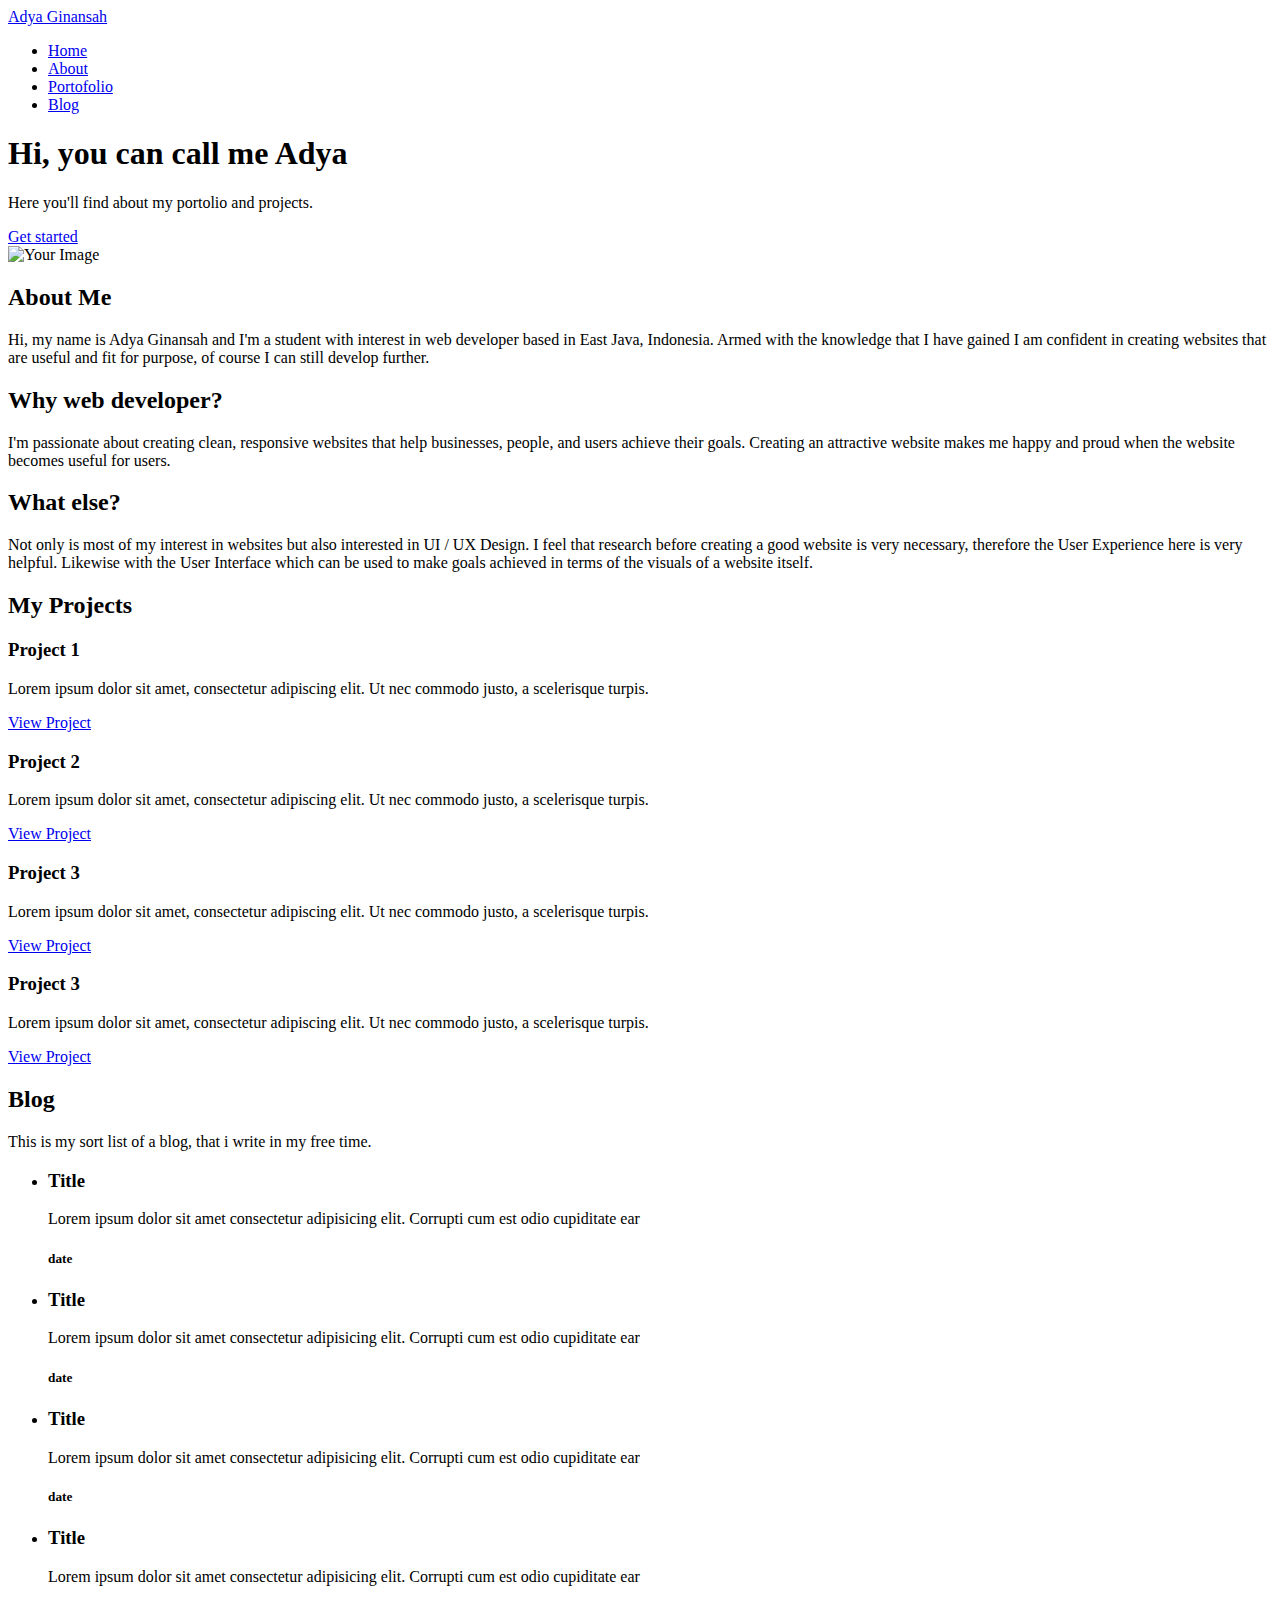
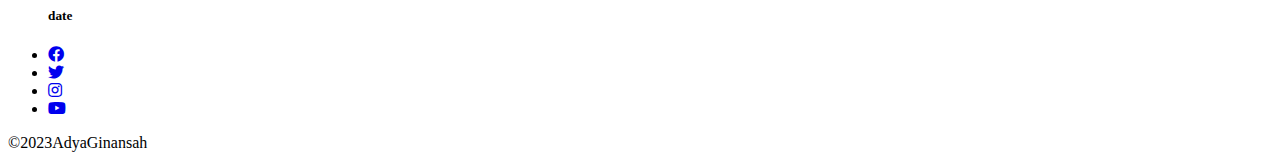
==== index.html @ aa58d30d "prettier html" ====
<!DOCTYPE html>
<html lang="en">

<head>
    <meta charset="UTF-8">
    <meta http-equiv="X-UA-Compatible" content="IE=edge">
    <meta name="viewport" content="width=device-width, initial-scale=1.0">
    <link rel="stylesheet" href="https://cdnjs.cloudflare.com/ajax/libs/font-awesome/5.15.3/css/all.min.css">
    <link rel="stylesheet" href="style.css">
    <title>Document</title>
    <script src="script.js"></script>
</head>

<body>
    <nav class="navbar">
        <div class="container">
            <a class="navbar-brand" href="#">
                <span class="TagName">Adya Ginansah</span>
            </a>
            <ul class="navbar-nav">
                <li class="nav-item"><a class="nav-link" href="#hero">Home</a></li>
                <li class="nav-item"><a class="nav-link" href="#about">About</a></li>
                <li class="nav-item"><a class="nav-link" href="#projects">Portofolio</a></li>
                <li class="nav-item"><a class="nav-link" href="#">Blog</a></li>
            </ul>
        </div>
    </nav>

    <section class="hero" id="hero">
        <div class="hero-content">
            <h1>Hi, you can call me Adya</h1>
            <p>Here you'll find about my portolio and projects.</p>
            <a href="#" class="cta-button">Get started</a>
        </div>
        <div class="hero-pic">
            <div class="shape"></div>
            <div class="shape2"></div>
            <div class="image">
                <img src="picMe.png" alt="Your Image">
            </div>
        </div>
    </section>

    <section class="about-me" id="about">
        <div class="about-me-content">
            <h2>About Me</h2>
            <p>Hi, my name is Adya Ginansah and I'm a student with interest in web developer based in East Java,
                Indonesia. Armed with the knowledge that I have gained I am confident in creating websites that are
                useful and fit for purpose, of course I can still develop further.</p>
            <h2>Why web developer?</h2>
            <p>I'm passionate about creating clean, responsive websites that help businesses, people, and users achieve
                their goals. Creating an attractive website makes me happy and proud when the website becomes useful for
                users.</p>
            <h2>What else?</h2>
            <p>Not only is most of my interest in websites but also interested in UI / UX Design. I feel that research
                before creating a good website is very necessary, therefore the User Experience here is very helpful.
                Likewise with the User Interface which can be used to make goals achieved in terms of the visuals of a
                website itself.</p>
        </div>
    </section>

    <section class="projects" id="projects">
        <div class="projects-content">
            <h2>My Projects</h2>
            <div class="row">
                <div class="card">
                    <div class="card-content">
                        <h3>Project 1</h3>
                        <p>Lorem ipsum dolor sit amet, consectetur adipiscing elit. Ut nec commodo justo, a scelerisque
                            turpis.</p>
                        <a href="#" class="cta-button">View Project</a>
                    </div>
                </div>
                <div class="card">
                    <div class="card-content">
                        <h3>Project 2</h3>
                        <p>Lorem ipsum dolor sit amet, consectetur adipiscing elit. Ut nec commodo justo, a scelerisque
                            turpis.</p>
                        <a href="#" class="cta-button">View Project</a>
                    </div>
                </div>
                <div class="card">
                    <div class="card-content">
                        <h3>Project 3</h3>
                        <p>Lorem ipsum dolor sit amet, consectetur adipiscing elit. Ut nec commodo justo, a scelerisque
                            turpis.</p>
                        <a href="#" class="cta-button">View Project</a>
                    </div>
                </div>
                <div class="card">
                    <div class="card-content">
                        <h3>Project 3</h3>
                        <p>Lorem ipsum dolor sit amet, consectetur adipiscing elit. Ut nec commodo justo, a scelerisque
                            turpis.</p>
                        <a href="#" class="cta-button">View Project</a>
                    </div>
                </div>
            </div>
        </div>
    </section>

    <section class="blog">
        <div class="blog-content">
            <h2>Blog</h2>
            <p>This is my sort list of a blog, that i write in my free time.</p>
            <ul class="list">
                <li class="card-list" onclick="">
                    <div class="list-content">
                        <h3>Title</h3>
                        <p>Lorem ipsum dolor sit amet consectetur adipisicing elit. Corrupti cum est odio cupiditate ear
                        </p>
                        <h5>date</h5>
                    </div>
                </li>
                <li class="card-list" onclick="">
                    <div class="list-content">
                        <h3>Title</h3>
                        <p>Lorem ipsum dolor sit amet consectetur adipisicing elit. Corrupti cum est odio cupiditate ear
                        </p>
                        <h5>date</h5>
                    </div>
                </li>
                <li class="card-list" onclick="">
                    <div class="list-content">
                        <h3>Title</h3>
                        <p>Lorem ipsum dolor sit amet consectetur adipisicing elit. Corrupti cum est odio cupiditate ear
                        </p>
                        <h5>date</h5>
                    </div>
                </li>
                <li class="card-list" onclick="">
                    <div class="list-content">
                        <h3>Title</h3>
                        <p>Lorem ipsum dolor sit amet consectetur adipisicing elit. Corrupti cum est odio cupiditate ear
                        </p>
                        <h5>date</h5>
                    </div>
                </li>

            </ul>
        </div>
    </section>

    <footer>
        <ul class="social-icons">
            <li><a href="#"><i class="fab fa-facebook"></i></a></li>
            <li><a href="#"><i class="fab fa-twitter"></i></a></li>
            <li><a href="#"><i class="fab fa-instagram"></i></a></li>
            <li><a href="#"><i class="fab fa-youtube"></i></a></li>
        </ul>
        <p>&copy;2023AdyaGinansah</p>
    </footer>

</body>

</html>
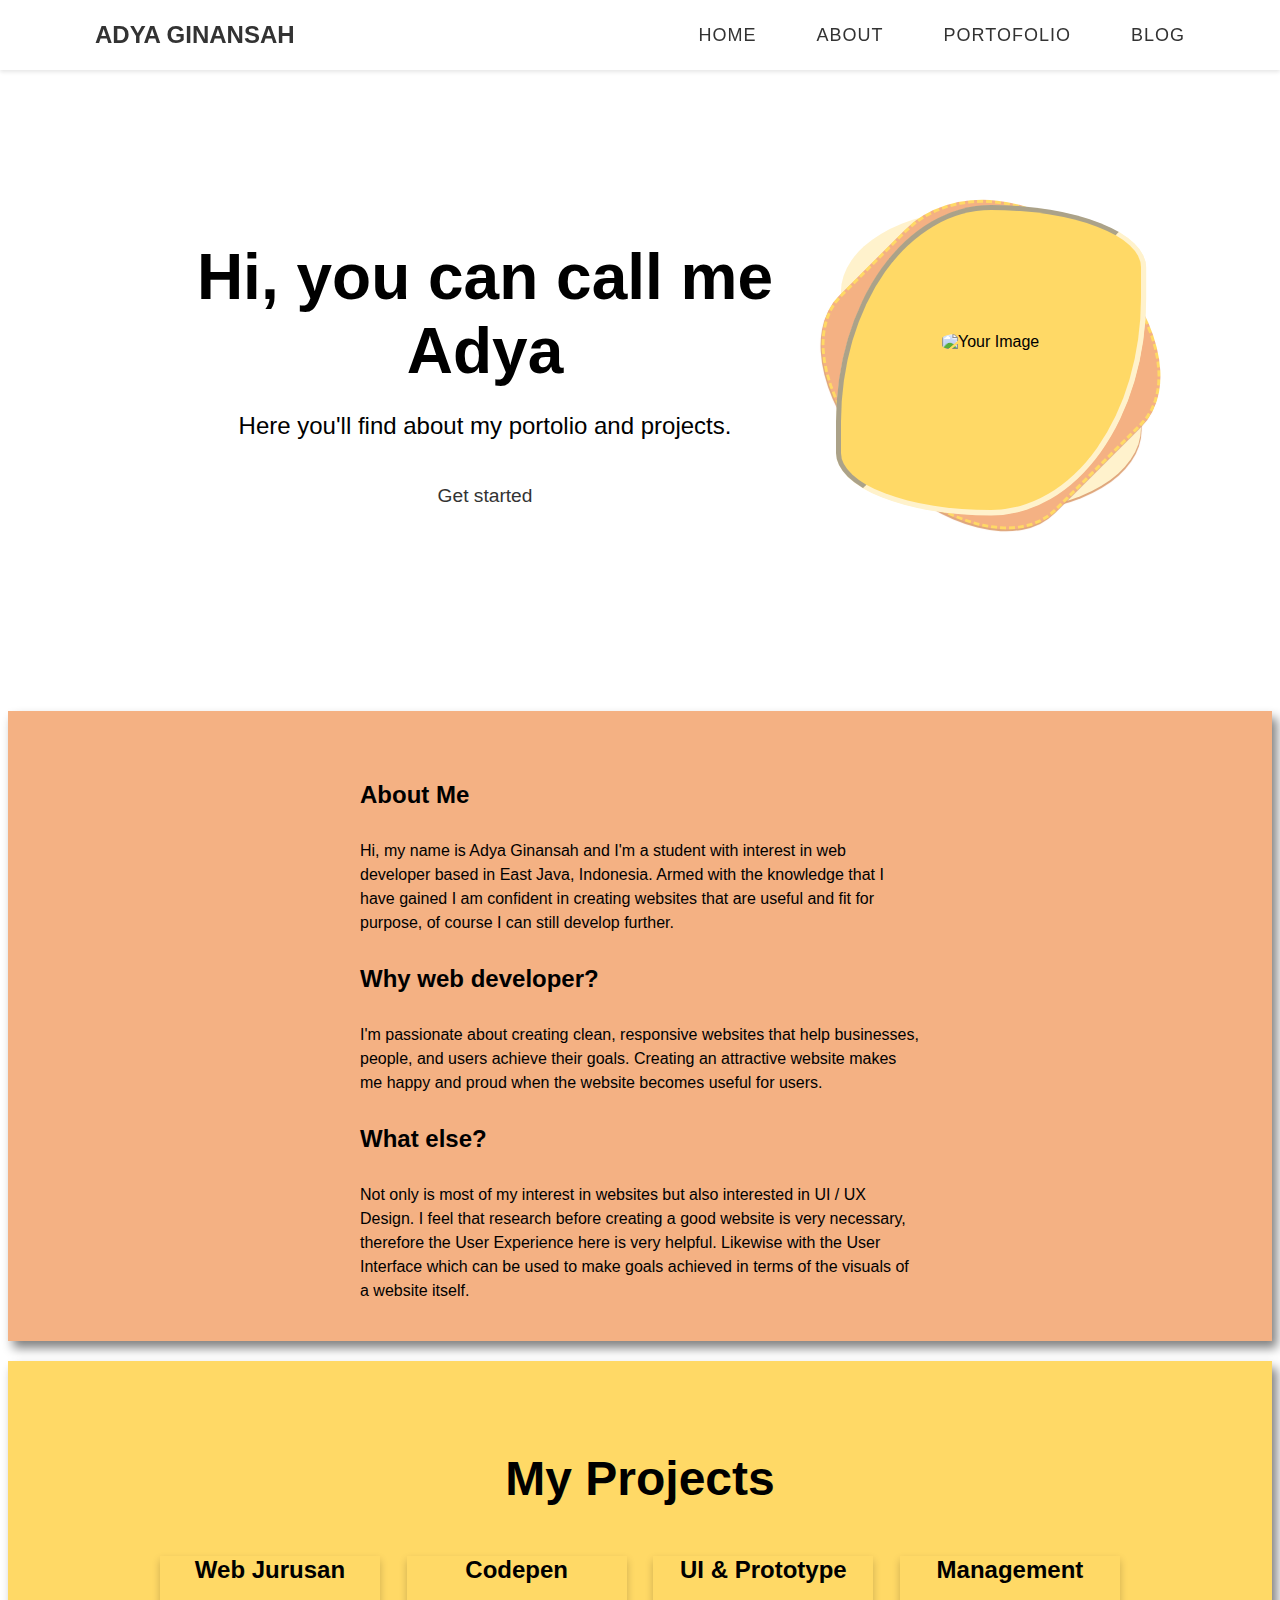
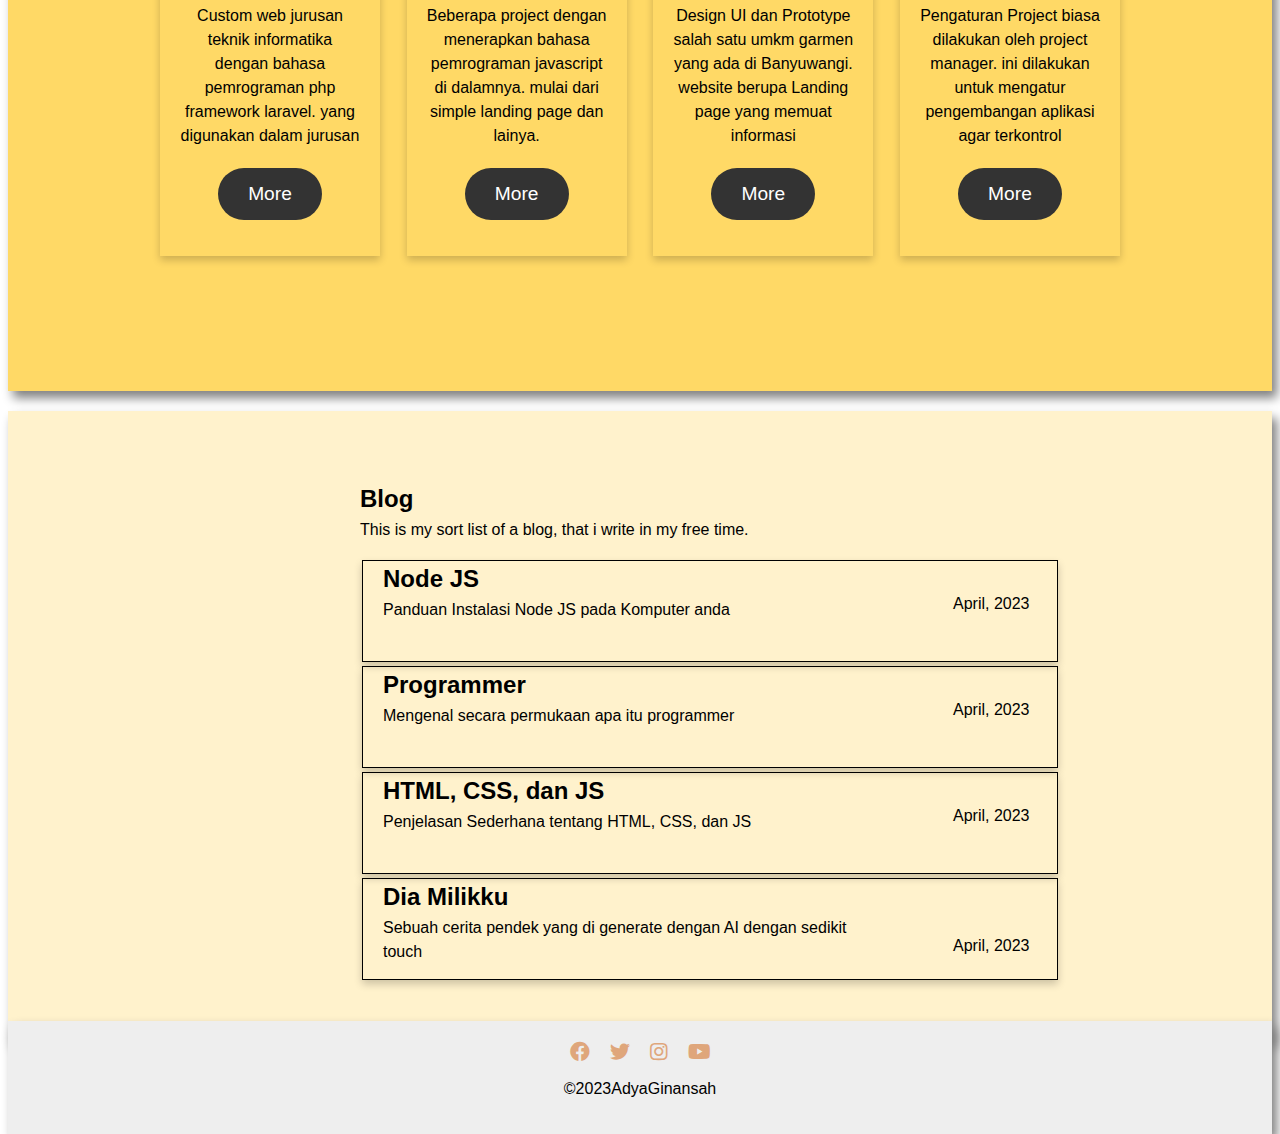
==== commit 107f8436: "add content untuk projects and list blog" ====
--- a/index.html
+++ b/index.html
@@ -65,34 +65,35 @@
             <div class="row">
                 <div class="card">
                     <div class="card-content">
-                        <h3>Project 1</h3>
-                        <p>Lorem ipsum dolor sit amet, consectetur adipiscing elit. Ut nec commodo justo, a scelerisque
-                            turpis.</p>
-                        <a href="#" class="cta-button">View Project</a>
+                        <h3>Web Jurusan</h3>
+                        <p>Custom web jurusan teknik informatika dengan bahasa pemrograman php framework laravel. yang
+                            digunakan dalam jurusan</p>
+                        <a href="https://github.com/Politeknik-Banyuwangi/custom-webjurusan-kelompok-3-2g.git"
+                            class="cta-button">More</a>
                     </div>
                 </div>
                 <div class="card">
                     <div class="card-content">
-                        <h3>Project 2</h3>
-                        <p>Lorem ipsum dolor sit amet, consectetur adipiscing elit. Ut nec commodo justo, a scelerisque
-                            turpis.</p>
-                        <a href="#" class="cta-button">View Project</a>
+                        <h3>Codepen</h3>
+                        <p>Beberapa project dengan menerapkan bahasa pemrograman javascript di dalamnya. mulai dari
+                            simple landing page dan lainya.</p>
+                        <a href="https://codepen.io/GiAdya/pens/" class="cta-button">More</a>
                     </div>
                 </div>
                 <div class="card">
                     <div class="card-content">
-                        <h3>Project 3</h3>
-                        <p>Lorem ipsum dolor sit amet, consectetur adipiscing elit. Ut nec commodo justo, a scelerisque
-                            turpis.</p>
-                        <a href="#" class="cta-button">View Project</a>
+                        <h3>UI & Prototype</h3>
+                        <p>Design UI dan Prototype salah satu umkm garmen yang ada di Banyuwangi. website berupa Landing
+                            page yang memuat informasi</p>
+                        <a href="https://shorten.world/08n-1" class="cta-button">More</a>
                     </div>
                 </div>
                 <div class="card">
                     <div class="card-content">
-                        <h3>Project 3</h3>
-                        <p>Lorem ipsum dolor sit amet, consectetur adipiscing elit. Ut nec commodo justo, a scelerisque
-                            turpis.</p>
-                        <a href="#" class="cta-button">View Project</a>
+                        <h3>Management</h3>
+                        <p>Pengaturan Project biasa dilakukan oleh project manager. ini dilakukan untuk mengatur
+                            pengembangan aplikasi agar terkontrol</p>
+                        <a href="https://shorturl.at/ouOW8" class="cta-button">More</a>
                     </div>
                 </div>
             </div>
@@ -104,36 +105,36 @@
             <h2>Blog</h2>
             <p>This is my sort list of a blog, that i write in my free time.</p>
             <ul class="list">
-                <li class="card-list" onclick="">
+                <li class="card-list"
+                    onclick="window.location.href='https://medium.com/@adyagi14/cara-install-node-js-di-pc-anda-9ef51f35df96'">
                     <div class="list-content">
-                        <h3>Title</h3>
-                        <p>Lorem ipsum dolor sit amet consectetur adipisicing elit. Corrupti cum est odio cupiditate ear
-                        </p>
-                        <h5>date</h5>
+                        <h3>Node JS</h3>
+                        <p>Panduan Instalasi Node JS pada Komputer anda</p>
+                        <h5>April, 2023</h5>
                     </div>
                 </li>
-                <li class="card-list" onclick="">
+                <li class="card-list"
+                    onclick="window.location.href='https://medium.com/@adyagi14/apasih-programmer-b243c54d6e62'">
                     <div class="list-content">
-                        <h3>Title</h3>
-                        <p>Lorem ipsum dolor sit amet consectetur adipisicing elit. Corrupti cum est odio cupiditate ear
-                        </p>
-                        <h5>date</h5>
+                        <h3>Programmer</h3>
+                        <p>Mengenal secara permukaan apa itu programmer</p>
+                        <h5>April, 2023</h5>
                     </div>
                 </li>
-                <li class="card-list" onclick="">
+                <li class="card-list"
+                    onclick="window.location.href='https://medium.com/@adyagi14/html-css-dan-js-2e1acf3cd3ee'">
                     <div class="list-content">
-                        <h3>Title</h3>
-                        <p>Lorem ipsum dolor sit amet consectetur adipisicing elit. Corrupti cum est odio cupiditate ear
-                        </p>
-                        <h5>date</h5>
+                        <h3>HTML, CSS, dan JS</h3>
+                        <p>Penjelasan Sederhana tentang HTML, CSS, dan JS</p>
+                        <h5>April, 2023</h5>
                     </div>
                 </li>
-                <li class="card-list" onclick="">
+                <li class="card-list"
+                    onclick="window.location.href='https://medium.com/@adyagi14/dia-milikku-f640db33f05a'">
                     <div class="list-content">
-                        <h3>Title</h3>
-                        <p>Lorem ipsum dolor sit amet consectetur adipisicing elit. Corrupti cum est odio cupiditate ear
-                        </p>
-                        <h5>date</h5>
+                        <h3>Dia Milikku</h3>
+                        <p>Sebuah cerita pendek yang di generate dengan AI dengan sedikit touch</p>
+                        <h5>April, 2023</h5>
                     </div>
                 </li>
 
--- a/style.css
+++ b/style.css
@@ -0,0 +1,371 @@
+* {
+    font-family: 'Segoe UI', Tahoma, Geneva, Verdana, sans-serif;
+}
+
+.navbar {
+    position: fixed;
+    top: 0;
+    left: 0;
+    width: 100%;
+    background-color: #fff;
+    box-shadow: 0 2px 4px rgba(0, 0, 0, 0.1);
+    z-index: 9999;
+}
+
+.navbar .container {
+    display: flex;
+    justify-content: space-between;
+    align-items: center;
+    height: 70px;
+    padding: 0 15px;
+}
+
+.navbar-brand {
+    font-size: 24px;
+    /* adjust as needed */
+    font-weight: bold;
+    text-transform: uppercase;
+    text-decoration-line: none;
+    margin: 80px;
+}
+
+.TagName {
+    color: #333;
+    /* change to your desired color */
+}
+
+.navbar-nav {
+    display: flex;
+    list-style: none;
+    margin: 80px;
+    padding: 0;
+}
+
+.navbar-nav li {
+    margin-left: 60px;
+}
+
+.navbar-nav li:first-child {
+    margin-left: 0;
+}
+
+.nav-link {
+    color: #333;
+    text-decoration: none;
+    font-size: 18px;
+    font-weight: 500;
+    text-transform: uppercase;
+    letter-spacing: 1px;
+}
+
+.nav-link:hover {
+    color: #DFA67B;
+}
+
+.sticky {
+    position: fixed;
+    top: 0;
+}
+
+.hero {
+    max-height: 703px;
+    background-size: cover;
+    background-position: center;
+    display: flex;
+    justify-content: space-between;
+    align-items: center;
+}
+
+.hero-content {
+    text-align: center;
+    margin-left: 10%;
+    /* margin-top: 10%; */
+    /* color: #fff; */
+}
+
+.hero h1 {
+    font-size: 4rem;
+    margin-bottom: 20px;
+}
+
+.hero p {
+    font-size: 1.5rem;
+    margin-bottom: 30px;
+}
+
+.cta-button {
+    display: inline-block;
+    padding: 15px 30px;
+    background-color: #fff;
+    color: #333;
+    border-radius: 30px;
+    font-size: 1.2rem;
+    text-decoration: none;
+    transition: all 0.3s ease-in-out;
+}
+
+.cta-button:hover {
+    background-color: #DFA67B;
+    color: #fff;
+}
+
+.hero-pic {
+    display: flex;
+    justify-content: center;
+    align-items: center;
+    height: 100vh;
+    margin-right: 10%;
+    /* margin-top: 10%; */
+}
+
+.image {
+    width: 300px;
+    height: 300px;
+    background-color: #FFD966;
+    border-radius: 50% / 70% 20% 70% 20%;
+    display: flex;
+    justify-content: center;
+    align-items: center;
+    z-index: 1;
+    box-shadow: 0.2px 0.5px 0.6px #FFF2CC;
+    border: 5px inset #FFF2CC;
+
+}
+
+.image img {
+    max-width: 110%;
+    max-height: 110%;
+    margin-bottom: 35px;
+    border-radius: 30%;
+}
+
+.shape {
+    position: absolute;
+    display: block;
+    justify-content: center;
+    align-items: center;
+    width: 300px;
+    height: 300px;
+    border-radius: 50% / 30% 60% 30% 80%;
+    background-color: #FFF2CC;
+    z-index: 1;
+    box-shadow: 0.6px 2px 0.68px #DFA67B;
+}
+
+.shape2 {
+    position: absolute;
+    display: block;
+    justify-content: center;
+    align-items: center;
+    width: 300px;
+    height: 300px;
+    border-radius: 50% / 40% 30% 30% 30%;
+    background-color: #F4B183;
+    transform: rotate(45deg);
+    z-index: 1;
+    box-shadow: 0.6px 2px 0.68px #DFA67B;
+    border: medium dashed #FFD966;
+}
+
+.about-me {
+    height: 530px;
+    background-color: #F4B183;
+    padding: 50px 0;
+    box-shadow: 5px 7px 10px grey;
+}
+
+.about-me-content {
+    max-width: 560px;
+    margin: 5px auto;
+    /* text-align: center; */
+}
+
+.about-me h2 {
+    font-size: 1.5rem;
+    margin-bottom: 30px;
+}
+
+.about-me p {
+    font-size: 1rem;
+    line-height: 1.5;
+    margin-bottom: 30px;
+}
+
+.projects {
+    height: 530px;
+    background-color: #FFD966;
+    margin: 20px 0;
+    padding: 50px 0;
+    box-shadow: 5px 7px 10px grey;
+}
+
+.projects-content {
+    max-width: 960px;
+    max-height: 960px;
+    margin: 0 auto;
+    text-align: center;
+}
+
+.projects h2 {
+    font-size: 3rem;
+    margin-bottom: 50px;
+}
+
+.row {
+    display: flex;
+    justify-content: space-between;
+    align-items: flex-end;
+    flex-wrap: wrap;
+}
+
+.row .card {
+    width: 220px;
+    height: 300px;
+    margin: 0;
+    box-shadow: 0 4px 8px 0 rgba(0, 0, 0, 0.2);
+    transition: transform 0.3s;
+}
+
+.row .card:hover {
+    background-color: #fff;
+    transform: translateY(-10px);
+    box-shadow: 0 8px 16px 0 rgba(0, 0, 0, 0.2);
+}
+
+.row .card-content {
+    padding: 20px;
+}
+
+.row .card-content h3 {
+    font-size: 1.5rem;
+    margin-top: -20px;
+    margin-bottom: 20px;
+}
+
+.row .card-content p {
+    font-size: 1rem;
+    margin-bottom: 20px;
+    line-height: 1.5;
+}
+
+.row .cta-button {
+    display: inline-block;
+    padding: 15px 30px;
+    background-color: #333;
+    color: #fff;
+    border-radius: 30px;
+    font-size: 1.2rem;
+    text-decoration: none;
+    transition: all 0.3s ease-in-out;
+}
+
+.row .cta-button:hover {
+    background-color: #DFA67B;
+    color: #fff;
+}
+
+.blog {
+    height: 530px;
+    background-color: #FFF2CC;
+    margin: 20px 0;
+    padding: 50px 0;
+    box-shadow: 5px 7px 10px grey;
+}
+
+.blog-content {
+    max-width: 560px;
+    margin: 5px auto;
+    /* text-align: center; */
+}
+
+.blog h2 {
+    font-size: 1.5rem;
+    margin-bottom: -15px;
+}
+
+.blog {
+    font-size: 1rem;
+    line-height: 1.5;
+    margin-bottom: 30px;
+}
+
+.list {
+    list-style: none;
+    padding: 0;
+    margin: 0;
+    display: flex;
+    flex-wrap: wrap;
+    width: 700px;
+}
+
+.list .card-list {
+    width: 800px;
+    height: 100px;
+    margin: 2px;
+    border: 1px solid;
+    box-shadow: 0 4px 8px 0 rgba(0, 0, 0, 0.2);
+    cursor: pointer;
+}
+
+.list .card-list:hover {
+    background-color: #DFA67B;
+    color: #fff;
+    transform: translateY(-5px);
+    box-shadow: 0 15px 30px rgba(0, 0, 0, 0.1);
+}
+
+.list .list-content {
+    padding: 20px;
+}
+
+.list h3 {
+    font-size: 1.5rem;
+    margin-top: -20px;
+    margin-bottom: -15px;
+}
+
+.list p {
+    width: 500px;
+    font-size: 1rem;
+    margin-bottom: 20px;
+    line-height: 1.5;
+}
+
+.list-content>h5 {
+    font-size: 1rem;
+    margin-top: -50px;
+    margin-bottom: -60px;
+    margin-left: 570px;
+    font-weight: 400;
+}
+
+footer {
+    background-color: #eee;
+    margin-top: -50px;
+    margin-bottom: -20px;
+    padding: 20px;
+    text-align: center;
+    box-shadow: 5px 7px 10px grey;
+}
+
+.social-icons {
+    list-style: none;
+    display: flex;
+    justify-content: center;
+    align-items: center;
+    margin: 0;
+    padding: 0;
+}
+
+.social-icons li {
+    margin: 0 10px;
+}
+
+.social-icons a {
+    color: #DFA67B;
+    font-size: 20px;
+}
+
+.social-icons a:hover {
+    color: #333;
+}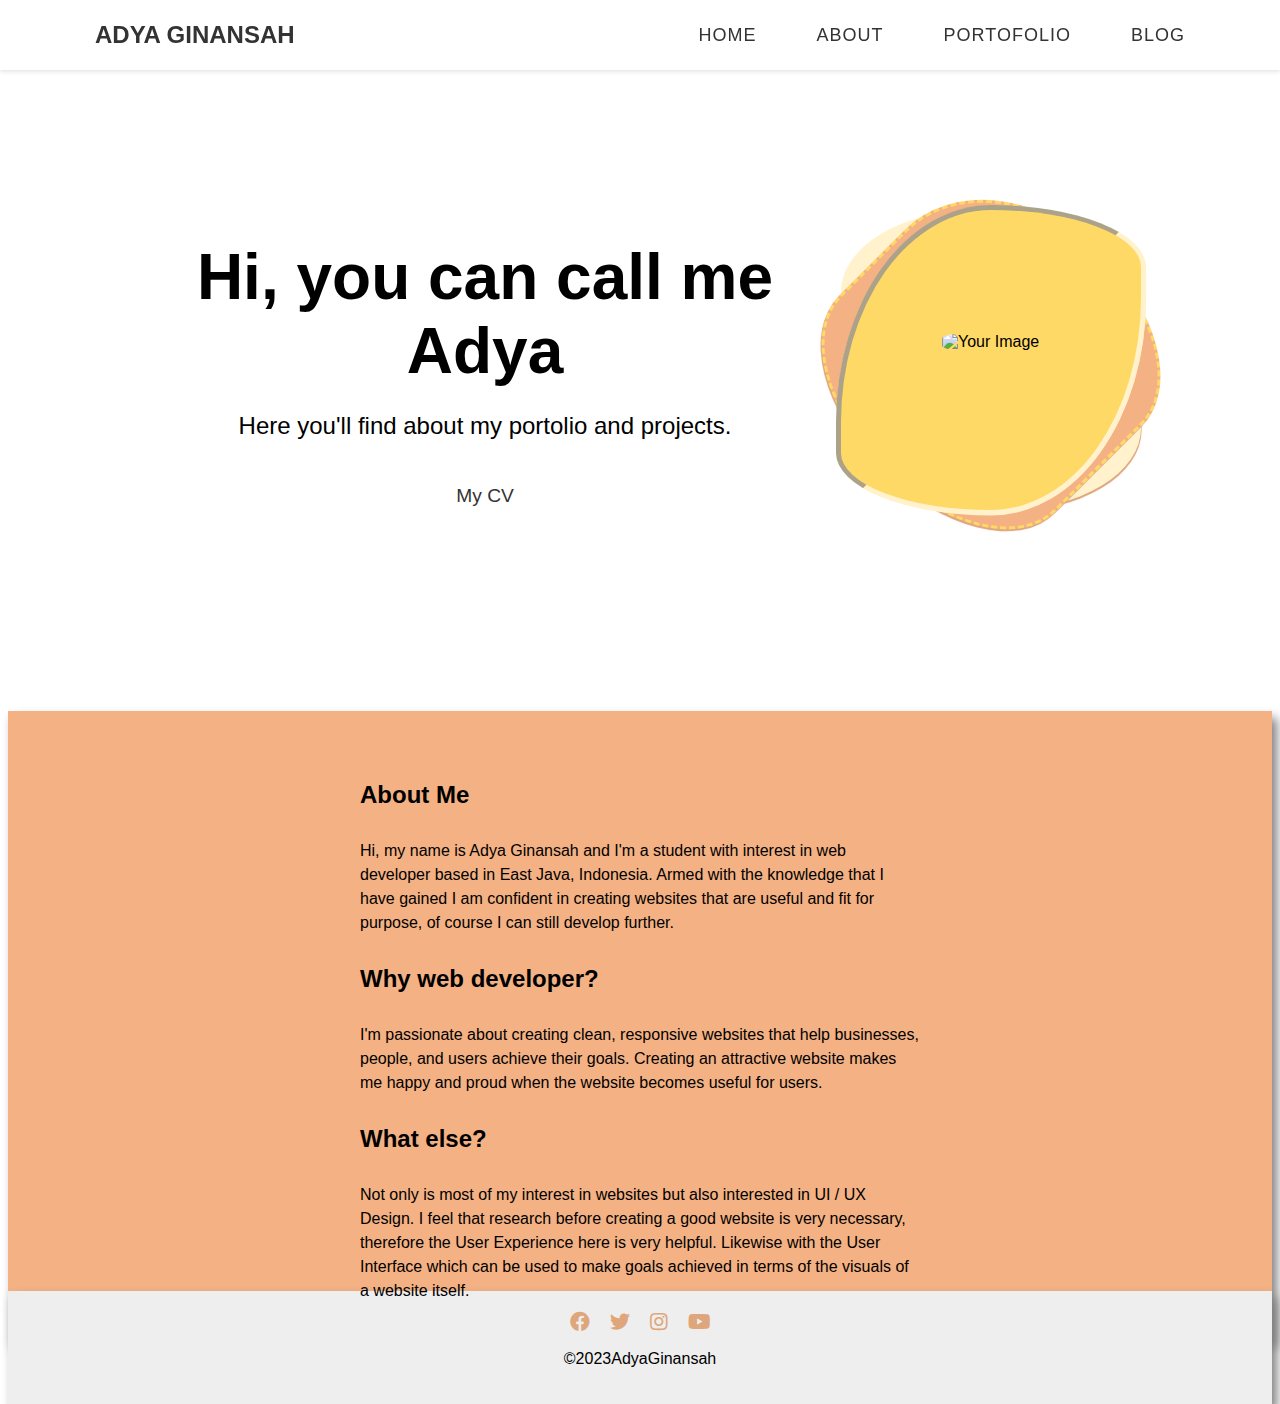
==== commit f2a286cf: "Memperbaiki sedikit website untuk menyesuakin dengan kriteria" ====
--- a/index.html
+++ b/index.html
@@ -8,7 +8,6 @@
     <link rel="stylesheet" href="https://cdnjs.cloudflare.com/ajax/libs/font-awesome/5.15.3/css/all.min.css">
     <link rel="stylesheet" href="style.css">
     <title>Document</title>
-    <script src="script.js"></script>
 </head>
 
 <body>
@@ -18,10 +17,10 @@
                 <span class="TagName">Adya Ginansah</span>
             </a>
             <ul class="navbar-nav">
-                <li class="nav-item"><a class="nav-link" href="#hero">Home</a></li>
+                <li class="nav-item"><a class="nav-link" id="active" href="#hero">Home</a></li>
                 <li class="nav-item"><a class="nav-link" href="#about">About</a></li>
-                <li class="nav-item"><a class="nav-link" href="#projects">Portofolio</a></li>
-                <li class="nav-item"><a class="nav-link" href="#">Blog</a></li>
+                <li class="nav-item"><a class="nav-link" href="/project.html">Portofolio</a></li>
+                <li class="nav-item"><a class="nav-link" href="/blog.html">Blog</a></li>
             </ul>
         </div>
     </nav>
@@ -30,7 +29,8 @@
         <div class="hero-content">
             <h1>Hi, you can call me Adya</h1>
             <p>Here you'll find about my portolio and projects.</p>
-            <a href="#" class="cta-button">Get started</a>
+            <a href="https://drive.google.com/file/d/1_sHCxkqLGDPTdKmKlSfWxUbhMmgLDsPL/view?usp=share_link"
+                class="cta-button">My CV</a>
         </div>
         <div class="hero-pic">
             <div class="shape"></div>
@@ -59,89 +59,6 @@
         </div>
     </section>
 
-    <section class="projects" id="projects">
-        <div class="projects-content">
-            <h2>My Projects</h2>
-            <div class="row">
-                <div class="card">
-                    <div class="card-content">
-                        <h3>Web Jurusan</h3>
-                        <p>Custom web jurusan teknik informatika dengan bahasa pemrograman php framework laravel. yang
-                            digunakan dalam jurusan</p>
-                        <a href="https://github.com/Politeknik-Banyuwangi/custom-webjurusan-kelompok-3-2g.git"
-                            class="cta-button">More</a>
-                    </div>
-                </div>
-                <div class="card">
-                    <div class="card-content">
-                        <h3>Codepen</h3>
-                        <p>Beberapa project dengan menerapkan bahasa pemrograman javascript di dalamnya. mulai dari
-                            simple landing page dan lainya.</p>
-                        <a href="https://codepen.io/GiAdya/pens/" class="cta-button">More</a>
-                    </div>
-                </div>
-                <div class="card">
-                    <div class="card-content">
-                        <h3>UI & Prototype</h3>
-                        <p>Design UI dan Prototype salah satu umkm garmen yang ada di Banyuwangi. website berupa Landing
-                            page yang memuat informasi</p>
-                        <a href="https://shorten.world/08n-1" class="cta-button">More</a>
-                    </div>
-                </div>
-                <div class="card">
-                    <div class="card-content">
-                        <h3>Management</h3>
-                        <p>Pengaturan Project biasa dilakukan oleh project manager. ini dilakukan untuk mengatur
-                            pengembangan aplikasi agar terkontrol</p>
-                        <a href="https://shorturl.at/ouOW8" class="cta-button">More</a>
-                    </div>
-                </div>
-            </div>
-        </div>
-    </section>
-
-    <section class="blog">
-        <div class="blog-content">
-            <h2>Blog</h2>
-            <p>This is my sort list of a blog, that i write in my free time.</p>
-            <ul class="list">
-                <li class="card-list"
-                    onclick="window.location.href='https://medium.com/@adyagi14/cara-install-node-js-di-pc-anda-9ef51f35df96'">
-                    <div class="list-content">
-                        <h3>Node JS</h3>
-                        <p>Panduan Instalasi Node JS pada Komputer anda</p>
-                        <h5>April, 2023</h5>
-                    </div>
-                </li>
-                <li class="card-list"
-                    onclick="window.location.href='https://medium.com/@adyagi14/apasih-programmer-b243c54d6e62'">
-                    <div class="list-content">
-                        <h3>Programmer</h3>
-                        <p>Mengenal secara permukaan apa itu programmer</p>
-                        <h5>April, 2023</h5>
-                    </div>
-                </li>
-                <li class="card-list"
-                    onclick="window.location.href='https://medium.com/@adyagi14/html-css-dan-js-2e1acf3cd3ee'">
-                    <div class="list-content">
-                        <h3>HTML, CSS, dan JS</h3>
-                        <p>Penjelasan Sederhana tentang HTML, CSS, dan JS</p>
-                        <h5>April, 2023</h5>
-                    </div>
-                </li>
-                <li class="card-list"
-                    onclick="window.location.href='https://medium.com/@adyagi14/dia-milikku-f640db33f05a'">
-                    <div class="list-content">
-                        <h3>Dia Milikku</h3>
-                        <p>Sebuah cerita pendek yang di generate dengan AI dengan sedikit touch</p>
-                        <h5>April, 2023</h5>
-                    </div>
-                </li>
-
-            </ul>
-        </div>
-    </section>
-
     <footer>
         <ul class="social-icons">
             <li><a href="#"><i class="fab fa-facebook"></i></a></li>
@@ -151,7 +68,7 @@
         </ul>
         <p>&copy;2023AdyaGinansah</p>
     </footer>
-
+    <script src="script.js"></script>
 </body>
 
 </html>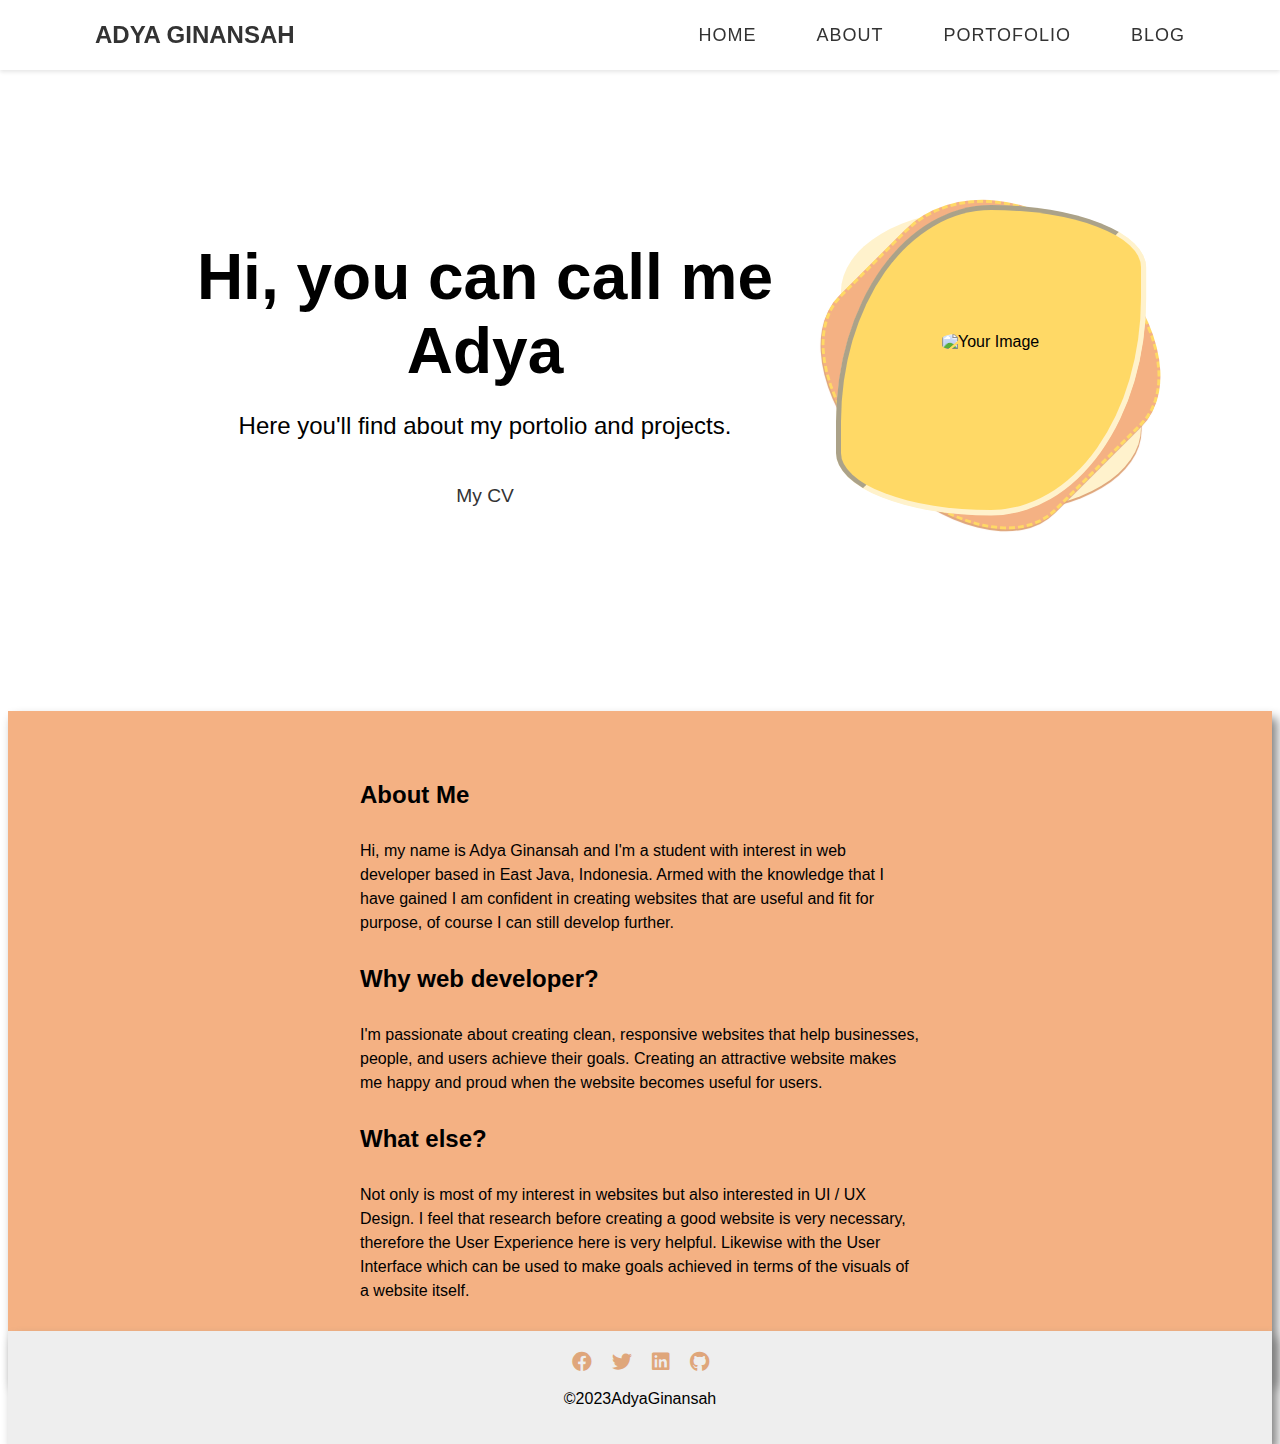
==== commit e7d027f3: "finalize website commit" ====
--- a/index.html
+++ b/index.html
@@ -7,13 +7,13 @@
     <meta name="viewport" content="width=device-width, initial-scale=1.0">
     <link rel="stylesheet" href="https://cdnjs.cloudflare.com/ajax/libs/font-awesome/5.15.3/css/all.min.css">
     <link rel="stylesheet" href="style.css">
-    <title>Document</title>
+    <title>Personal Website || Adya Ginansah</title>
 </head>
 
 <body>
     <nav class="navbar">
         <div class="container">
-            <a class="navbar-brand" href="#">
+            <a class="navbar-brand" href="#hero">
                 <span class="TagName">Adya Ginansah</span>
             </a>
             <ul class="navbar-nav">
@@ -61,10 +61,10 @@
 
     <footer>
         <ul class="social-icons">
-            <li><a href="#"><i class="fab fa-facebook"></i></a></li>
-            <li><a href="#"><i class="fab fa-twitter"></i></a></li>
-            <li><a href="#"><i class="fab fa-instagram"></i></a></li>
-            <li><a href="#"><i class="fab fa-youtube"></i></a></li>
+            <li><a href="https://www.facebook.com/adya.ginansahh/"><i class="fab fa-facebook"></i></a></li>
+            <li><a href="https://github.com/GINN30"><i class="fab fa-twitter"></i></a></li>
+            <li><a href="https://www.instagram.com/adyaginansahhh/"><i class="fab fa-linkedin"></i></a></li>
+            <li><a href="https://www.linkedin.com/in/adya-ginansah-373807202/"><i class="fab fa-github"></i></a></li>
         </ul>
         <p>&copy;2023AdyaGinansah</p>
     </footer>
--- a/style.css
+++ b/style.css
@@ -61,6 +61,10 @@
 .nav-link:hover {
     color: #DFA67B;
 }
+
+nav a.active {
+    color: #DFA67B;
+  }
 
 .sticky {
     position: fixed;
@@ -168,7 +172,7 @@
 }
 
 .about-me {
-    height: 530px;
+    height: 570px;
     background-color: #F4B183;
     padding: 50px 0;
     box-shadow: 5px 7px 10px grey;
@@ -339,6 +343,43 @@
     font-weight: 400;
 }
 
+.blog-content .card {
+    border: 1px solid #ccc;
+    width: 600px;
+    height: 80px;
+    padding: 10px;
+    margin: 10px;
+    border-radius: 5px;
+    background-color: transparent;
+    box-shadow: 0px 0px 5px #ccc;
+    transition: box-shadow 0.3s ease-in-out;
+}
+
+.blog-content .card:hover {
+    background-color: #DFA67B;
+    color: #fff;
+    transform: translateY(-5px);
+    box-shadow: 0 15px 30px rgba(0, 0, 0, 0.1);
+}
+
+.blog-content .card h2 {
+    font-size: 24px;
+    margin: 0;
+}
+
+.blog-content .card p {
+    font-size: 18px;
+    margin: 10px 0;
+}
+
+.blog-content .card .date {
+    position: absolute;
+    font-size: 14px;
+    margin-top: -30px;
+    margin-left: 500px;
+    color: #333;
+}
+
 footer {
     background-color: #eee;
     margin-top: -50px;
